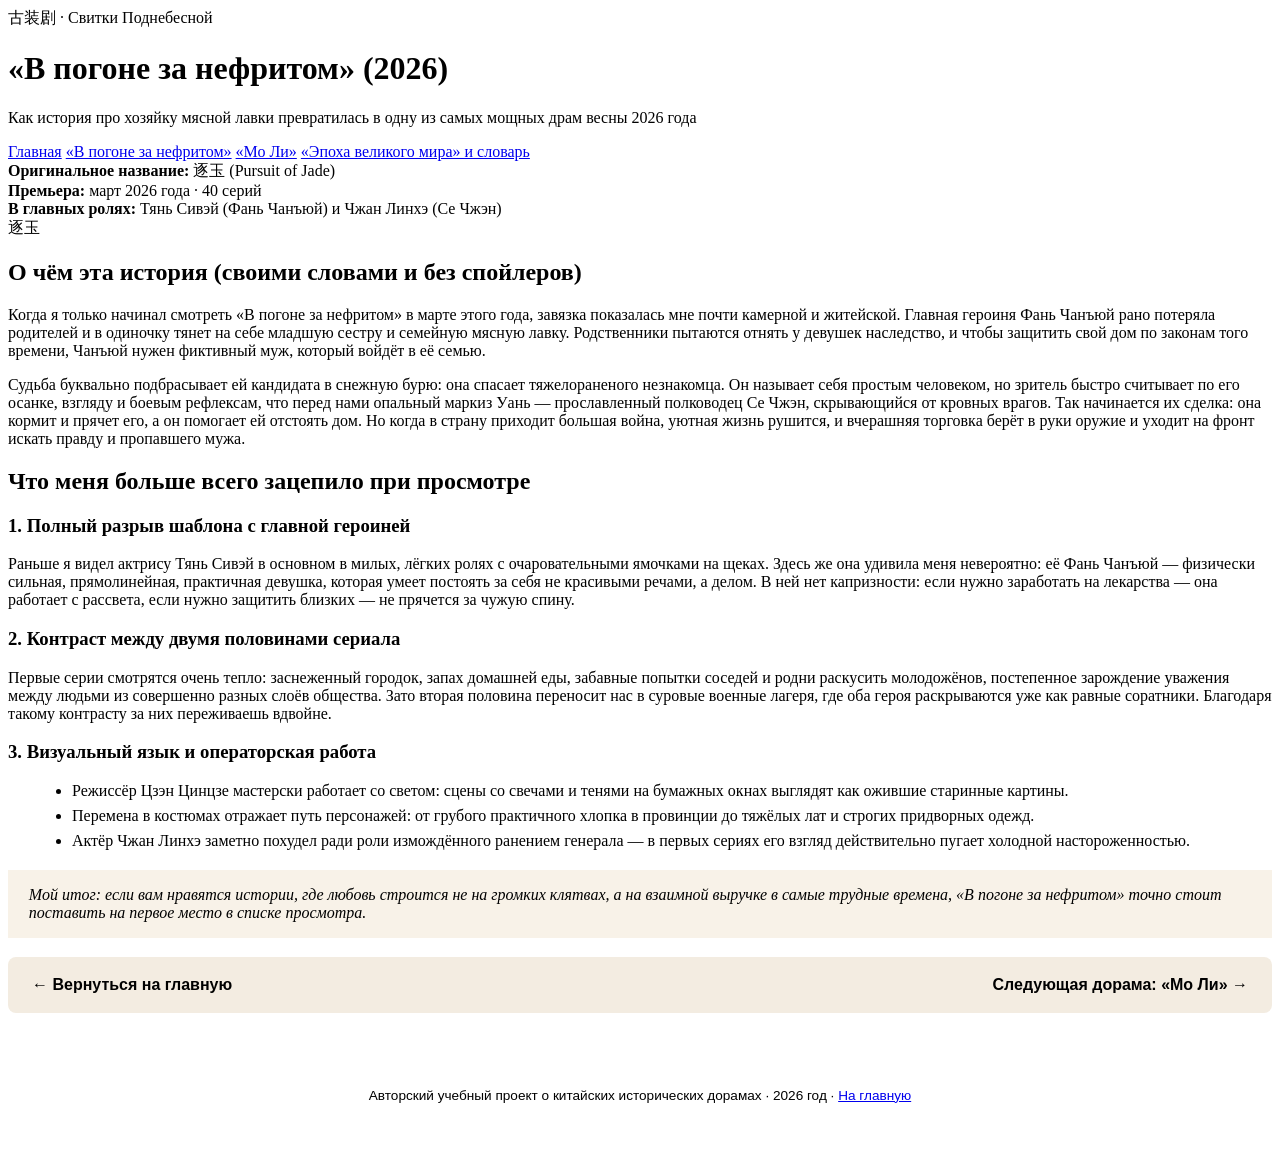
==== index.html @ 351ffc8d "Create index.html" ====
<!DOCTYPE html>
<html lang="ru">
<head>
    <meta charset="UTF-8">
    <meta name="viewport" content="width=device-width, initial-scale=1.0">
    <title>В погоне за нефритом (2026) — Обзор и впечатления</title>
    <link rel="stylesheet" href="style.css">
</head>
<body>

<header>
    <div class="hanzi-logo">古装剧 · Свитки Поднебесной</div>
    <h1>«В погоне за нефритом» (2026)</h1>
    <p class="subtitle">Как история про хозяйку мясной лавки превратилась в одну из самых мощных драм весны 2026 года</p>
    <nav>
        <a href="index.html">Главная</a>
        <a href="jade.html" class="active">«В погоне за нефритом»</a>
        <a href="moli.html">«Мо Ли»</a>
        <a href="peace.html">«Эпоха великого мира» и словарь</a>
    </nav>
</header>

<main>
    <div class="drama-banner banner-jade">
        <div>
            <strong>Оригинальное название:</strong> 逐玉 (Pursuit of Jade)<br>
            <strong>Премьера:</strong> март 2026 года · 40 серий<br>
            <strong>В главных ролях:</strong> Тянь Сивэй (Фань Чанъюй) и Чжан Линхэ (Се Чжэн)
        </div>
        <div class="banner-hanzi">逐玉</div>
    </div>

    <section>
        <h2>О чём эта история (своими словами и без спойлеров)</h2>
        <p>
            Когда я только начинал смотреть «В погоне за нефритом» в марте этого года, завязка показалась мне почти камерной и житейской. Главная героиня Фань Чанъюй рано потеряла родителей и в одиночку тянет на себе младшую сестру и семейную мясную лавку. Родственники пытаются отнять у девушек наследство, и чтобы защитить свой дом по законам того времени, Чанъюй нужен фиктивный муж, который войдёт в её семью.
        </p>
        <p>
            Судьба буквально подбрасывает ей кандидата в снежную бурю: она спасает тяжелораненого незнакомца. Он называет себя простым человеком, но зритель быстро считывает по его осанке, взгляду и боевым рефлексам, что перед нами опальный маркиз Уань — прославленный полководец Се Чжэн, скрывающийся от кровных врагов. Так начинается их сделка: она кормит и прячет его, а он помогает ей отстоять дом. Но когда в страну приходит большая война, уютная жизнь рушится, и вчерашняя торговка берёт в руки оружие и уходит на фронт искать правду и пропавшего мужа.
        </p>
    </section>

    <section>
        <h2>Что меня больше всего зацепило при просмотре</h2>
        <h3>1. Полный разрыв шаблона с главной героиней</h3>
        <p>
            Раньше я видел актрису Тянь Сивэй в основном в милых, лёгких ролях с очаровательными ямочками на щеках. Здесь же она удивила меня невероятно: её Фань Чанъюй — физически сильная, прямолинейная, практичная девушка, которая умеет постоять за себя не красивыми речами, а делом. В ней нет капризности: если нужно заработать на лекарства — она работает с рассвета, если нужно защитить близких — не прячется за чужую спину.
        </p>

        <h3>2. Контраст между двумя половинами сериала</h3>
        <p>
            Первые серии смотрятся очень тепло: заснеженный городок, запах домашней еды, забавные попытки соседей и родни раскусить молодожёнов, постепенное зарождение уважения между людьми из совершенно разных слоёв общества. Зато вторая половина переносит нас в суровые военные лагеря, где оба героя раскрываются уже как равные соратники. Благодаря такому контрасту за них переживаешь вдвойне.
        </p>

        <h3>3. Визуальный язык и операторская работа</h3>
        <ul>
            <li>Режиссёр Цзэн Цинцзе мастерски работает со светом: сцены со свечами и тенями на бумажных окнах выглядят как ожившие старинные картины.</li>
            <li>Перемена в костюмах отражает путь персонажей: от грубого практичного хлопка в провинции до тяжёлых лат и строгих придворных одежд.</li>
            <li>Актёр Чжан Линхэ заметно похудел ради роли измождённого ранением генерала — в первых сериях его взгляд действительно пугает холодной настороженностью.</li>
        </ul>

        <blockquote>
          Мой итог: если вам нравятся истории, где любовь строится не на громких клятвах, а на взаимной выручке в самые трудные времена, «В погоне за нефритом» точно стоит поставить на первое место в списке просмотра.
        </blockquote>
    </section>

    <div class="page-nav">
        <a href="index.html">← Вернуться на главную</a>
        <a href="moli.html">Следующая дорама: «Мо Ли» →</a>
    </div>
</main>

<footer>
    <p>Авторский учебный проект о китайских исторических дорамах · 2026 год · <a href="index.html">На главную</a></p>
</footer>

</body>
</html>
---- style.css ----
width: 100%;
    border-collapse: collapse;
    margin: 1rem 0;
    font-family: Arial, sans-serif;
    font-size: 0.92rem;
}

th, td {
    border: 1px solid var(--border-soft);
    padding: 0.7rem 0.9rem;
    text-align: left;
}

th {
    background-color: #f3ece1;
    color: var(--crimson-dark);
}

blockquote {
    background-color: #f8f2e8;
    border-left: 4px solid var(--gold);
    padding: 1rem 1.3rem;
    font-style: italic;
    color: var(--ink-muted);
    margin: 1.2rem 0;
}

ul, ol {
    margin: 0.6rem 0 1.2rem 1.5rem;
}

li {
    margin-bottom: 0.45rem;
}

/* Нижняя перелинковка между страницами */
.page-nav {
    display: flex;
    justify-content: space-between;
    flex-wrap: wrap;
    gap: 1rem;
    padding: 1.2rem 1.5rem;
    background-color: #f3ece1;
    border-radius: 8px;
    font-family: Arial, sans-serif;
}

.page-nav a {
    color: var(--crimson-dark);
    font-weight: bold;
    text-decoration: none;
}

.page-nav a:hover {
    text-decoration: underline;
}

/* Подвал */
footer {
    text-align: center;
    padding: 1.8rem 1rem;
    font-family: Arial, sans-serif;
    font-size: 0.85rem;
    color: var(--ink-muted);
    border-top: 1px solid var(--border-soft);
    margin-top: 2rem;
}
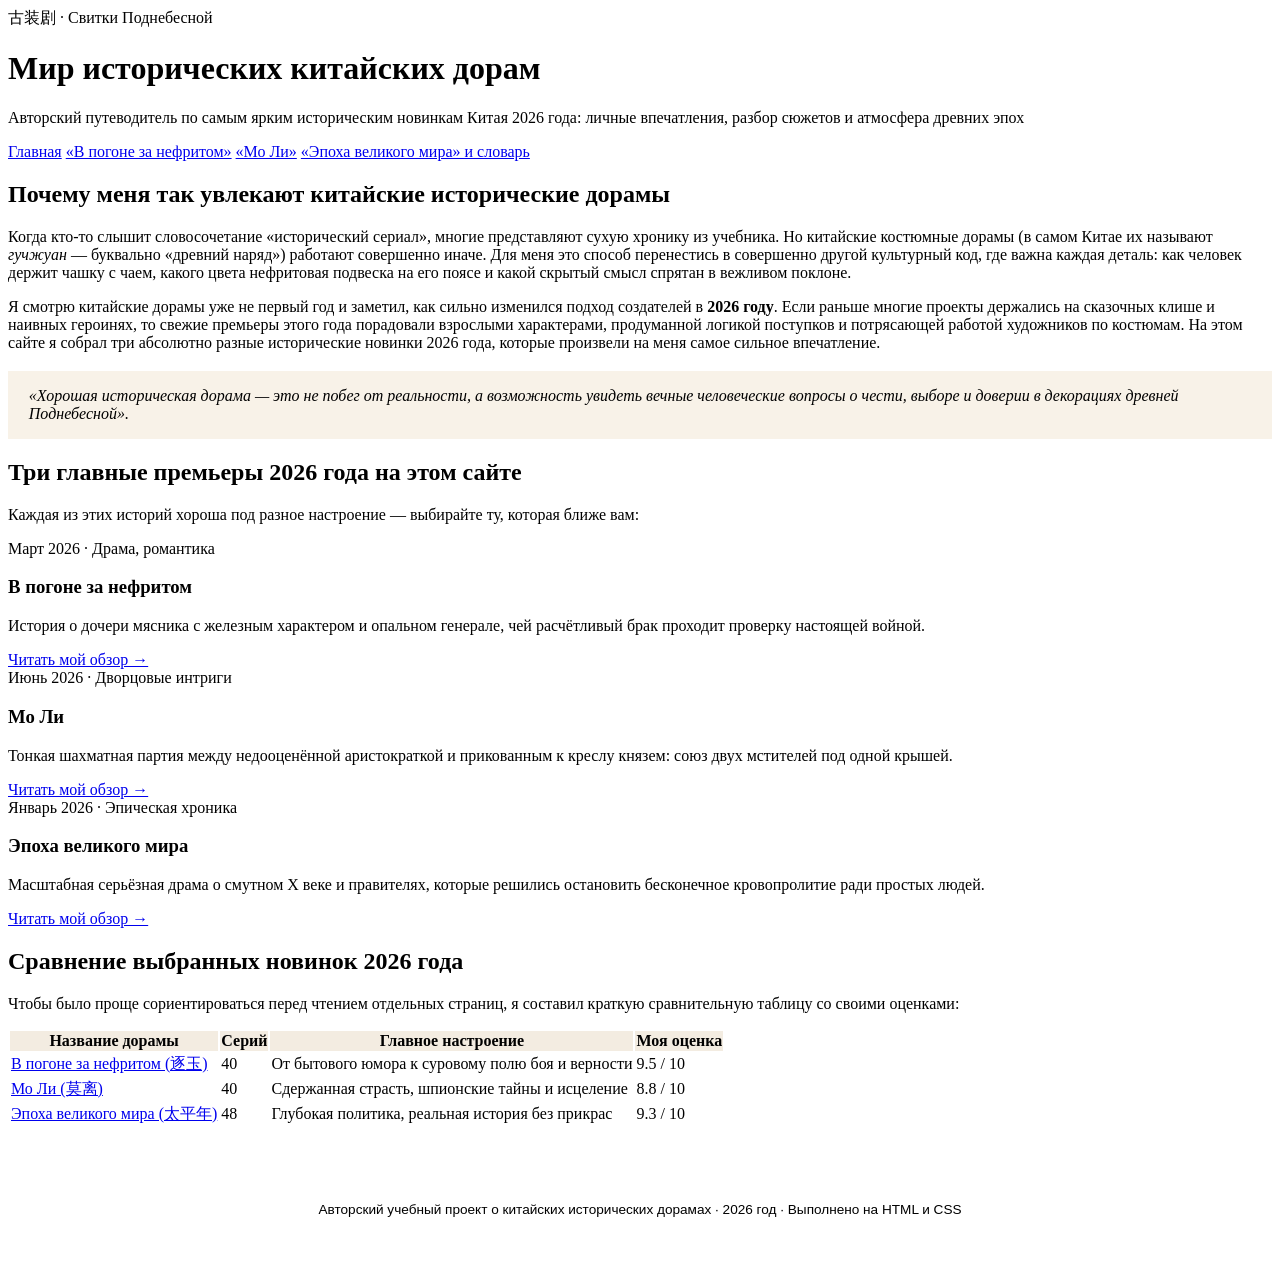
==== commit 68fae685: "Rename ju.html to index.html" ====
--- a/index.html
+++ b/index.html
@@ -3,75 +3,109 @@
 <head>
     <meta charset="UTF-8">
     <meta name="viewport" content="width=device-width, initial-scale=1.0">
-    <title>В погоне за нефритом (2026) — Обзор и впечатления</title>
+    <title>Свитки Поднебесной — Новые исторические дорамы Китая</title>
     <link rel="stylesheet" href="style.css">
 </head>
 <body>
 
 <header>
     <div class="hanzi-logo">古装剧 · Свитки Поднебесной</div>
-    <h1>«В погоне за нефритом» (2026)</h1>
-    <p class="subtitle">Как история про хозяйку мясной лавки превратилась в одну из самых мощных драм весны 2026 года</p>
+    <h1>Мир исторических китайских дорам</h1>
+    <p class="subtitle">Авторский путеводитель по самым ярким историческим новинкам Китая 2026 года: личные впечатления, разбор сюжетов и атмосфера древних эпох</p>
     <nav>
-        <a href="index.html">Главная</a>
-        <a href="jade.html" class="active">«В погоне за нефритом»</a>
+        <a href="index.html" class="active">Главная</a>
+        <a href="jade.html">«В погоне за нефритом»</a>
         <a href="moli.html">«Мо Ли»</a>
         <a href="peace.html">«Эпоха великого мира» и словарь</a>
     </nav>
 </header>
 
 <main>
-    <div class="drama-banner banner-jade">
-        <div>
-            <strong>Оригинальное название:</strong> 逐玉 (Pursuit of Jade)<br>
-            <strong>Премьера:</strong> март 2026 года · 40 серий<br>
-            <strong>В главных ролях:</strong> Тянь Сивэй (Фань Чанъюй) и Чжан Линхэ (Се Чжэн)
-        </div>
-        <div class="banner-hanzi">逐玉</div>
-    </div>
-
     <section>
-        <h2>О чём эта история (своими словами и без спойлеров)</h2>
+        <h2>Почему меня так увлекают китайские исторические дорамы</h2>
         <p>
-            Когда я только начинал смотреть «В погоне за нефритом» в марте этого года, завязка показалась мне почти камерной и житейской. Главная героиня Фань Чанъюй рано потеряла родителей и в одиночку тянет на себе младшую сестру и семейную мясную лавку. Родственники пытаются отнять у девушек наследство, и чтобы защитить свой дом по законам того времени, Чанъюй нужен фиктивный муж, который войдёт в её семью.
+            Когда кто-то слышит словосочетание «исторический сериал», многие представляют сухую хронику из учебника. Но китайские костюмные дорамы (в самом Китае их называют <em>гучжуан</em> — буквально «древний наряд») работают совершенно иначе. Для меня это способ перенестись в совершенно другой культурный код, где важна каждая деталь: как человек держит чашку с чаем, какого цвета нефритовая подвеска на его поясе и какой скрытый смысл спрятан в вежливом поклоне.
         </p>
         <p>
-            Судьба буквально подбрасывает ей кандидата в снежную бурю: она спасает тяжелораненого незнакомца. Он называет себя простым человеком, но зритель быстро считывает по его осанке, взгляду и боевым рефлексам, что перед нами опальный маркиз Уань — прославленный полководец Се Чжэн, скрывающийся от кровных врагов. Так начинается их сделка: она кормит и прячет его, а он помогает ей отстоять дом. Но когда в страну приходит большая война, уютная жизнь рушится, и вчерашняя торговка берёт в руки оружие и уходит на фронт искать правду и пропавшего мужа.
+            Я смотрю китайские дорамы уже не первый год и заметил, как сильно изменился подход создателей в <strong>2026 году</strong>. Если раньше многие проекты держались на сказочных клише и наивных героинях, то свежие премьеры этого года порадовали взрослыми характерами, продуманной логикой поступков и потрясающей работой художников по костюмам. На этом сайте я собрал три абсолютно разные исторические новинки 2026 года, которые произвели на меня самое сильное впечатление.
         </p>
+        <blockquote>
+            «Хорошая историческая дорама — это не побег от реальности, а возможность увидеть вечные человеческие вопросы о чести, выборе и доверии в декорациях древней Поднебесной».
+        </blockquote>
     </section>
 
     <section>
-        <h2>Что меня больше всего зацепило при просмотре</h2>
-        <h3>1. Полный разрыв шаблона с главной героиней</h3>
-        <p>
-            Раньше я видел актрису Тянь Сивэй в основном в милых, лёгких ролях с очаровательными ямочками на щеках. Здесь же она удивила меня невероятно: её Фань Чанъюй — физически сильная, прямолинейная, практичная девушка, которая умеет постоять за себя не красивыми речами, а делом. В ней нет капризности: если нужно заработать на лекарства — она работает с рассвета, если нужно защитить близких — не прячется за чужую спину.
-        </p>
+        <h2>Три главные премьеры 2026 года на этом сайте</h2>
+        <p>Каждая из этих историй хороша под разное настроение — выбирайте ту, которая ближе вам:</p>
 
-        <h3>2. Контраст между двумя половинами сериала</h3>
-        <p>
-            Первые серии смотрятся очень тепло: заснеженный городок, запах домашней еды, забавные попытки соседей и родни раскусить молодожёнов, постепенное зарождение уважения между людьми из совершенно разных слоёв общества. Зато вторая половина переносит нас в суровые военные лагеря, где оба героя раскрываются уже как равные соратники. Благодаря такому контрасту за них переживаешь вдвойне.
-        </p>
+        <div class="cards-grid">
+            <article class="card">
+                <div>
+                    <div class="tag">Март 2026 · Драма, романтика</div>
+                    <h3>В погоне за нефритом</h3>
+                    <p>История о дочери мясника с железным характером и опальном генерале, чей расчётливый брак проходит проверку настоящей войной.</p>
+                </div>
+                <a class="btn-link" href="jade.html">Читать мой обзор →</a>
+            </article>
 
-        <h3>3. Визуальный язык и операторская работа</h3>
-        <ul>
-            <li>Режиссёр Цзэн Цинцзе мастерски работает со светом: сцены со свечами и тенями на бумажных окнах выглядят как ожившие старинные картины.</li>
-            <li>Перемена в костюмах отражает путь персонажей: от грубого практичного хлопка в провинции до тяжёлых лат и строгих придворных одежд.</li>
-            <li>Актёр Чжан Линхэ заметно похудел ради роли измождённого ранением генерала — в первых сериях его взгляд действительно пугает холодной настороженностью.</li>
-        </ul>
+            <article class="card">
+                <div>
+                    <div class="tag">Июнь 2026 · Дворцовые интриги</div>
+                    <h3>Мо Ли</h3>
+                    <p>Тонкая шахматная партия между недооценённой аристократкой и прикованным к креслу князем: союз двух мстителей под одной крышей.</p>
+                </div>
+                <a class="btn-link" href="moli.html">Читать мой обзор →</a>
+            </article>
 
-        <blockquote>
-          Мой итог: если вам нравятся истории, где любовь строится не на громких клятвах, а на взаимной выручке в самые трудные времена, «В погоне за нефритом» точно стоит поставить на первое место в списке просмотра.
-        </blockquote>
+            <article class="card">
+                <div>
+                    <div class="tag">Январь 2026 · Эпическая хроника</div>
+                    <h3>Эпоха великого мира</h3>
+                    <p>Масштабная серьёзная драма о смутном X веке и правителях, которые решились остановить бесконечное кровопролитие ради простых людей.</p>
+                </div>
+                <a class="btn-link" href="peace.html">Читать мой обзор →</a>
+            </article>
+        </div>
     </section>
 
-    <div class="page-nav">
-        <a href="index.html">← Вернуться на главную</a>
-        <a href="moli.html">Следующая дорама: «Мо Ли» →</a>
-    </div>
+    <section>
+        <h2>Сравнение выбранных новинок 2026 года</h2>
+        <p>Чтобы было проще сориентироваться перед чтением отдельных страниц, я составил краткую сравнительную таблицу со своими оценками:</p>
+        <table>
+            <thead>
+              <tr>
+                    <th>Название дорамы</th>
+                    <th>Серий</th>
+                    <th>Главное настроение</th>
+                    <th>Моя оценка</th>
+                </tr>
+            </thead>
+            <tbody>
+                <tr>
+                    <td><a href="jade.html">В погоне за нефритом (逐玉)</a></td>
+                    <td>40</td>
+                    <td>От бытового юмора к суровому полю боя и верности</td>
+                    <td>9.5 / 10</td>
+                </tr>
+                <tr>
+                    <td><a href="moli.html">Мо Ли (莫离)</a></td>
+                    <td>40</td>
+                    <td>Сдержанная страсть, шпионские тайны и исцеление</td>
+                    <td>8.8 / 10</td>
+                </tr>
+                <tr>
+                    <td><a href="peace.html">Эпоха великого мира (太平年)</a></td>
+                    <td>48</td>
+                    <td>Глубокая политика, реальная история без прикрас</td>
+                    <td>9.3 / 10</td>
+                </tr>
+            </tbody>
+        </table>
+    </section>
 </main>
 
 <footer>
-    <p>Авторский учебный проект о китайских исторических дорамах · 2026 год · <a href="index.html">На главную</a></p>
+    <p>Авторский учебный проект о китайских исторических дорамах · 2026 год · Выполнено на HTML и CSS</p>
 </footer>
 
 </body>
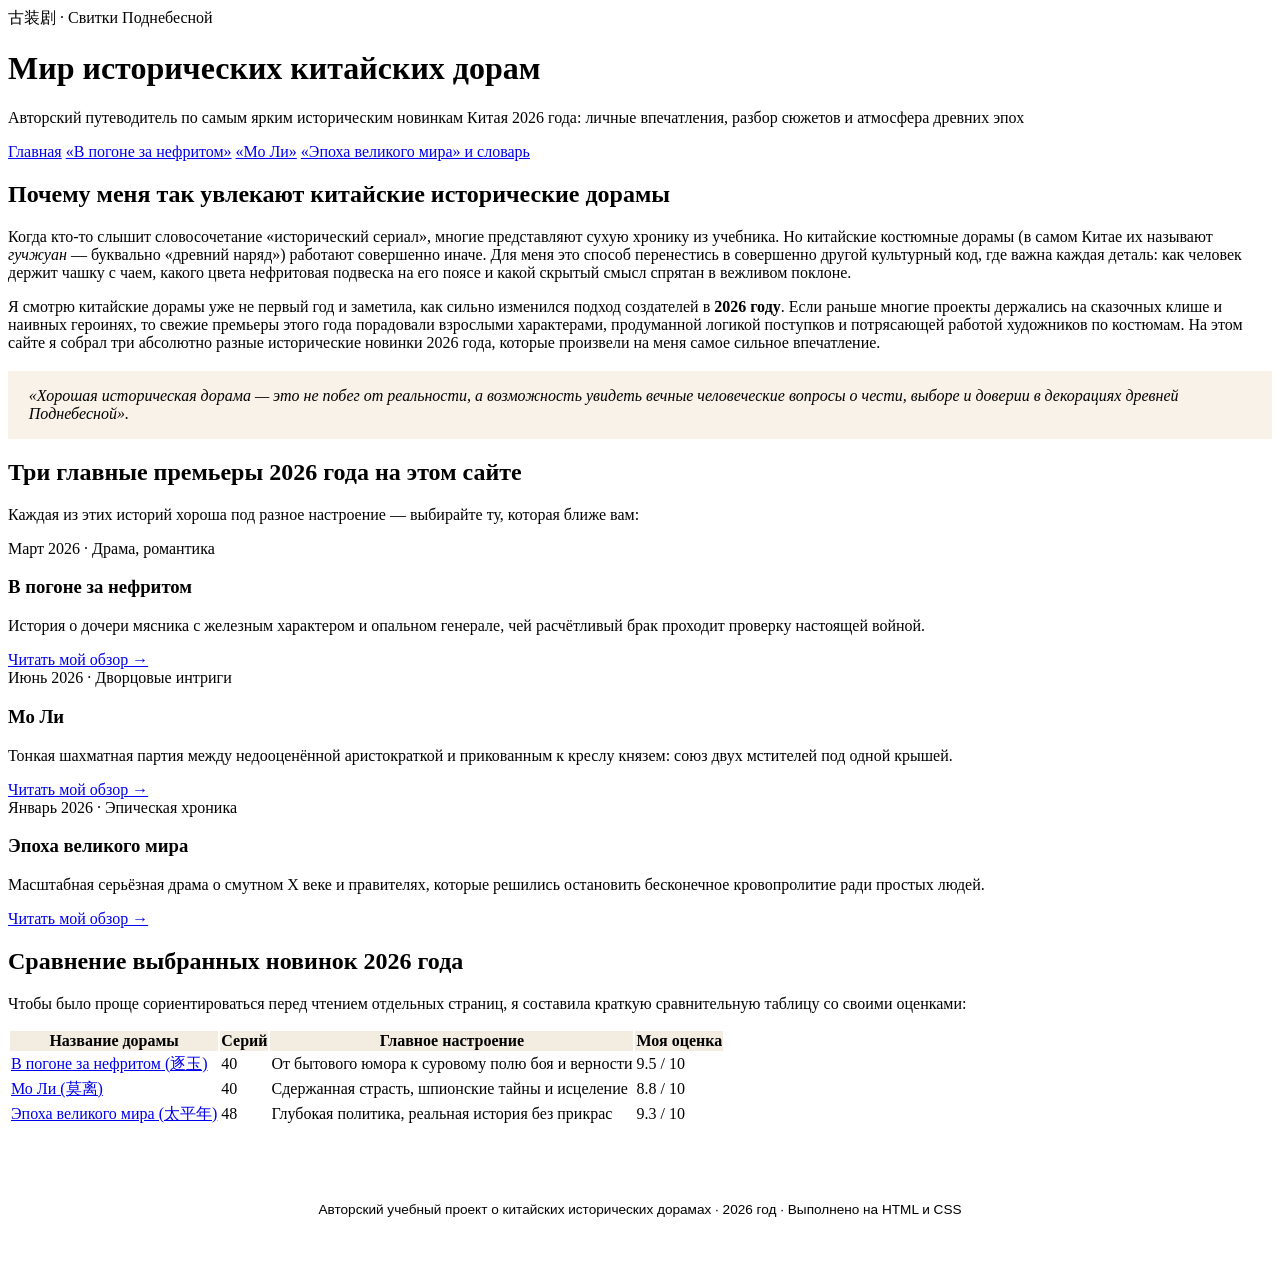
==== commit 48ca4005: "Update index.html" ====
--- a/index.html
+++ b/index.html
@@ -27,7 +27,7 @@
             Когда кто-то слышит словосочетание «исторический сериал», многие представляют сухую хронику из учебника. Но китайские костюмные дорамы (в самом Китае их называют <em>гучжуан</em> — буквально «древний наряд») работают совершенно иначе. Для меня это способ перенестись в совершенно другой культурный код, где важна каждая деталь: как человек держит чашку с чаем, какого цвета нефритовая подвеска на его поясе и какой скрытый смысл спрятан в вежливом поклоне.
         </p>
         <p>
-            Я смотрю китайские дорамы уже не первый год и заметил, как сильно изменился подход создателей в <strong>2026 году</strong>. Если раньше многие проекты держались на сказочных клише и наивных героинях, то свежие премьеры этого года порадовали взрослыми характерами, продуманной логикой поступков и потрясающей работой художников по костюмам. На этом сайте я собрал три абсолютно разные исторические новинки 2026 года, которые произвели на меня самое сильное впечатление.
+            Я смотрю китайские дорамы уже не первый год и заметила, как сильно изменился подход создателей в <strong>2026 году</strong>. Если раньше многие проекты держались на сказочных клише и наивных героинях, то свежие премьеры этого года порадовали взрослыми характерами, продуманной логикой поступков и потрясающей работой художников по костюмам. На этом сайте я собрал три абсолютно разные исторические новинки 2026 года, которые произвели на меня самое сильное впечатление.
         </p>
         <blockquote>
             «Хорошая историческая дорама — это не побег от реальности, а возможность увидеть вечные человеческие вопросы о чести, выборе и доверии в декорациях древней Поднебесной».
@@ -70,7 +70,7 @@
 
     <section>
         <h2>Сравнение выбранных новинок 2026 года</h2>
-        <p>Чтобы было проще сориентироваться перед чтением отдельных страниц, я составил краткую сравнительную таблицу со своими оценками:</p>
+        <p>Чтобы было проще сориентироваться перед чтением отдельных страниц, я составила краткую сравнительную таблицу со своими оценками:</p>
         <table>
             <thead>
               <tr>
